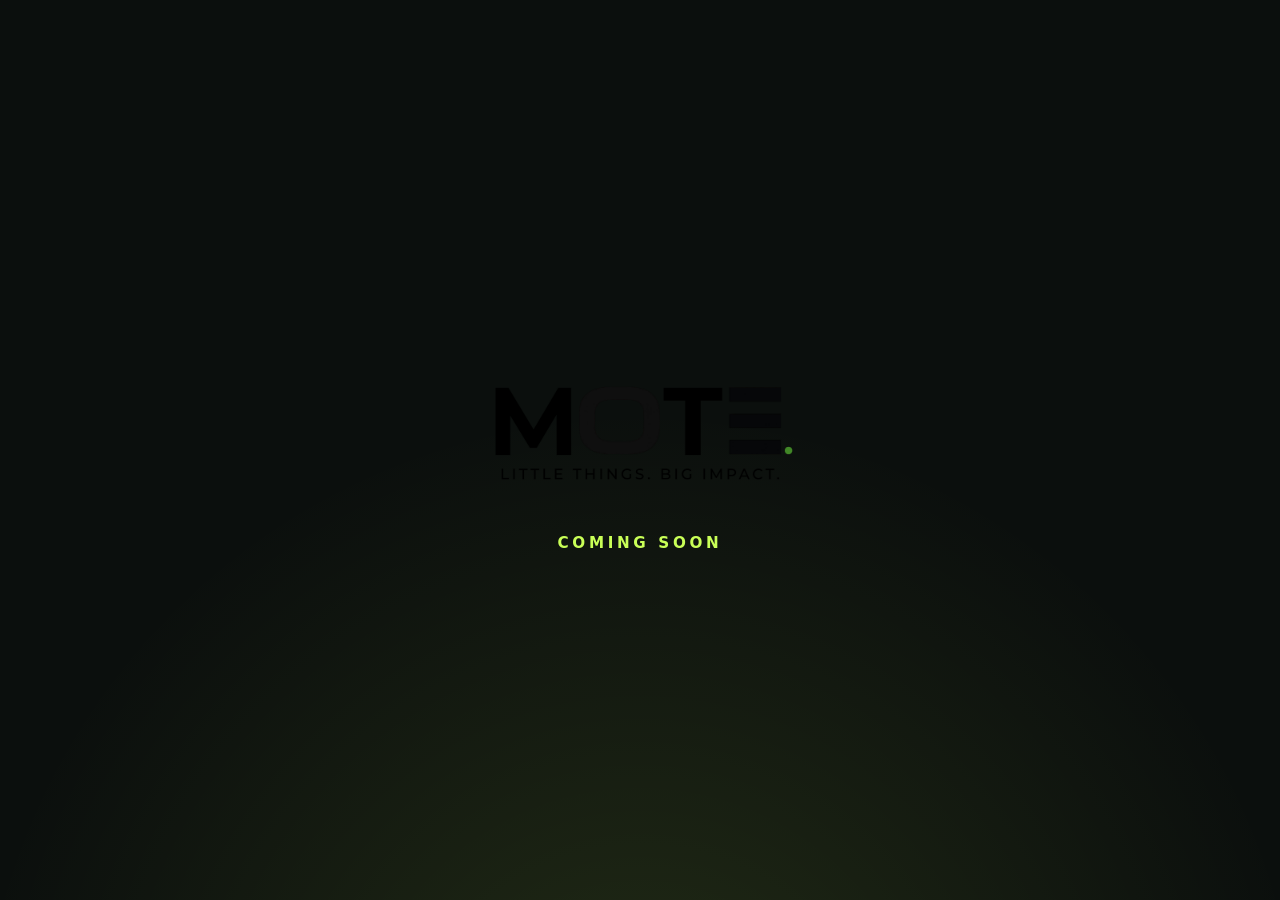
==== index.html @ 4ecca961 "Publish Mote website and grower's guide" ====
<!doctype html>
<html lang="en">
<head>
  <meta charset="utf-8">
  <meta name="viewport" content="width=device-width, initial-scale=1">
  <title>Mote — Coming Soon</title>
  <meta name="description" content="Mote is coming soon.">
  <meta name="theme-color" content="#0b0f0d">
  <link rel="icon" type="image/svg+xml" href="data:image/svg+xml,%3Csvg xmlns='http://www.w3.org/2000/svg' viewBox='0 0 64 64'%3E%3Crect width='64' height='64' rx='13' fill='%230b0f0d'/%3E%3Cpath d='M14 42h15V27h21' fill='none' stroke='%23c9ff57' stroke-width='8' stroke-linecap='square'/%3E%3C/svg%3E">
  <style>
    :root {
      color-scheme: dark;
      --ink: #0b0f0d;
      --paper: #eef2e7;
      --acid: #c9ff57;
    }

    * { box-sizing: border-box; }

    body {
      min-height: 100vh;
      margin: 0;
      display: grid;
      place-items: center;
      overflow: hidden;
      background:
        radial-gradient(circle at 50% 120%, rgba(201,255,87,.12), transparent 42rem),
        var(--ink);
      color: var(--paper);
      font-family: Inter, ui-sans-serif, system-ui, -apple-system, BlinkMacSystemFont, "Segoe UI", sans-serif;
    }

    main {
      width: min(42rem, calc(100% - 3rem));
      padding: 3rem 0;
      text-align: center;
    }

    img {
      display: block;
      width: min(25rem, 82vw);
      height: auto;
      margin: 0 auto 2.25rem;
    }

    p {
      margin: 0;
      color: var(--acid);
      font-size: clamp(.8rem, 2vw, .95rem);
      font-weight: 800;
      letter-spacing: .24em;
      text-transform: uppercase;
    }
  </style>
</head>
<body>
  <main>
    <img src="assets/mote-logo-primary.png" alt="Mote">
    <p>Coming soon</p>
  </main>
</body>
</html>
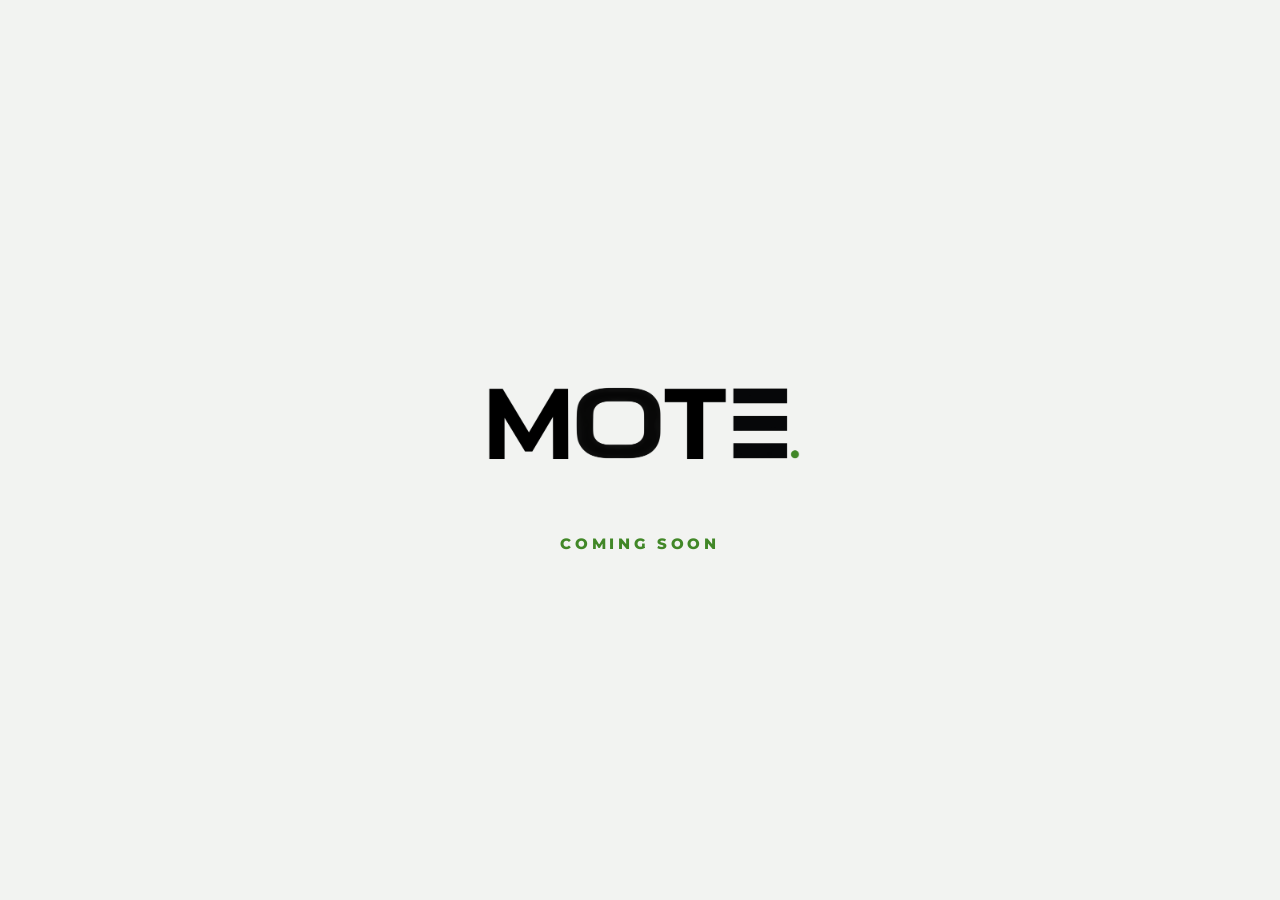
==== commit 2e8c3185: "Apply approved Mote branding, Montserrat and uppercase product names" ====
--- a/index.html
+++ b/index.html
@@ -5,14 +5,17 @@
   <meta name="viewport" content="width=device-width, initial-scale=1">
   <title>Mote — Coming Soon</title>
   <meta name="description" content="Mote is coming soon.">
-  <meta name="theme-color" content="#0b0f0d">
-  <link rel="icon" type="image/svg+xml" href="data:image/svg+xml,%3Csvg xmlns='http://www.w3.org/2000/svg' viewBox='0 0 64 64'%3E%3Crect width='64' height='64' rx='13' fill='%230b0f0d'/%3E%3Cpath d='M14 42h15V27h21' fill='none' stroke='%23c9ff57' stroke-width='8' stroke-linecap='square'/%3E%3C/svg%3E">
+  <meta name="theme-color" content="#080F12">
+  <link rel="icon" type="image/svg+xml" href="data:image/svg+xml,%3Csvg xmlns='http://www.w3.org/2000/svg' viewBox='0 0 64 64'%3E%3Crect width='64' height='64' rx='13' fill='%23080F12'/%3E%3Cpath d='M14 42h15V27h21' fill='none' stroke='%23418727' stroke-width='8' stroke-linecap='square'/%3E%3C/svg%3E">
+  <link rel="preconnect" href="https://fonts.googleapis.com">
+  <link rel="preconnect" href="https://fonts.gstatic.com" crossorigin>
+  <link href="https://fonts.googleapis.com/css2?family=Montserrat:wght@400;500;600;700;800;900&display=swap" rel="stylesheet">
   <style>
     :root {
-      color-scheme: dark;
-      --ink: #0b0f0d;
-      --paper: #eef2e7;
-      --acid: #c9ff57;
+      color-scheme: light;
+      --ink: #080F12;
+      --paper: #080F12;
+      --acid: #418727;
     }
 
     * { box-sizing: border-box; }
@@ -23,11 +26,9 @@
       display: grid;
       place-items: center;
       overflow: hidden;
-      background:
-        radial-gradient(circle at 50% 120%, rgba(201,255,87,.12), transparent 42rem),
-        var(--ink);
+      background: #F2F3F1;
       color: var(--paper);
-      font-family: Inter, ui-sans-serif, system-ui, -apple-system, BlinkMacSystemFont, "Segoe UI", sans-serif;
+      font-family: Montserrat, ui-sans-serif, system-ui, -apple-system, BlinkMacSystemFont, "Segoe UI", sans-serif;
     }
 
     main {
@@ -55,7 +56,7 @@
 </head>
 <body>
   <main>
-    <img src="assets/mote-logo-primary.png" alt="Mote">
+    <img src="assets/mote-logo-soft.png" alt="Mote">
     <p>Coming soon</p>
   </main>
 </body>
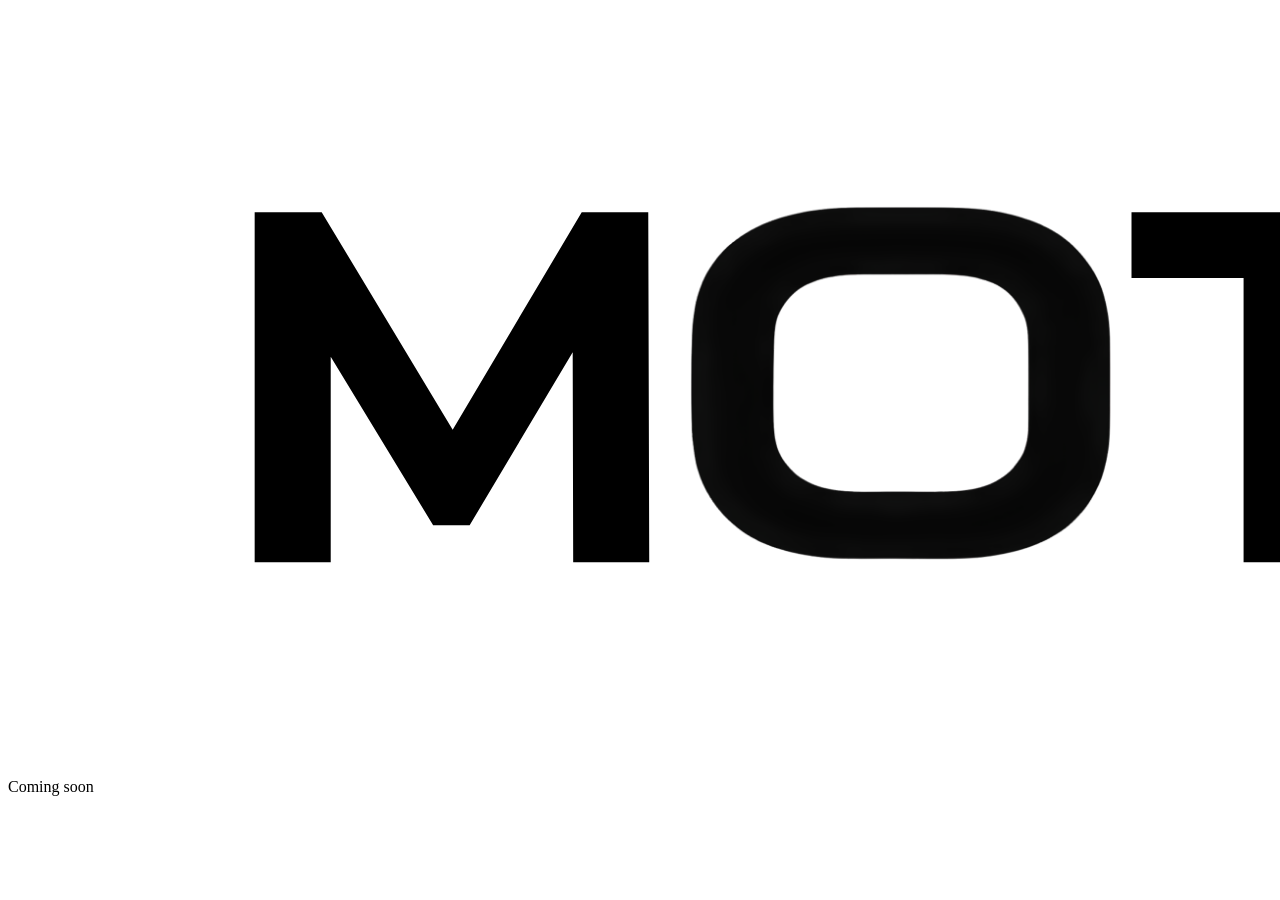
==== commit e1371bf2: "Adopt shared Mote site theme" ====
--- a/index.html
+++ b/index.html
@@ -10,51 +10,9 @@
   <link rel="preconnect" href="https://fonts.googleapis.com">
   <link rel="preconnect" href="https://fonts.gstatic.com" crossorigin>
   <link href="https://fonts.googleapis.com/css2?family=Montserrat:wght@400;500;600;700;800;900&display=swap" rel="stylesheet">
-  <style>
-    :root {
-      color-scheme: light;
-      --ink: #080F12;
-      --paper: #080F12;
-      --acid: #418727;
-    }
-
-    * { box-sizing: border-box; }
-
-    body {
-      min-height: 100vh;
-      margin: 0;
-      display: grid;
-      place-items: center;
-      overflow: hidden;
-      background: #F2F3F1;
-      color: var(--paper);
-      font-family: Montserrat, ui-sans-serif, system-ui, -apple-system, BlinkMacSystemFont, "Segoe UI", sans-serif;
-    }
-
-    main {
-      width: min(42rem, calc(100% - 3rem));
-      padding: 3rem 0;
-      text-align: center;
-    }
-
-    img {
-      display: block;
-      width: min(25rem, 82vw);
-      height: auto;
-      margin: 0 auto 2.25rem;
-    }
-
-    p {
-      margin: 0;
-      color: var(--acid);
-      font-size: clamp(.8rem, 2vw, .95rem);
-      font-weight: 800;
-      letter-spacing: .24em;
-      text-transform: uppercase;
-    }
-  </style>
+  <link rel="stylesheet" href="assets/mote-theme.css">
 </head>
-<body>
+<body class="site-page site-coming-soon theme-light">
   <main>
     <img src="assets/mote-logo-soft.png" alt="Mote">
     <p>Coming soon</p>
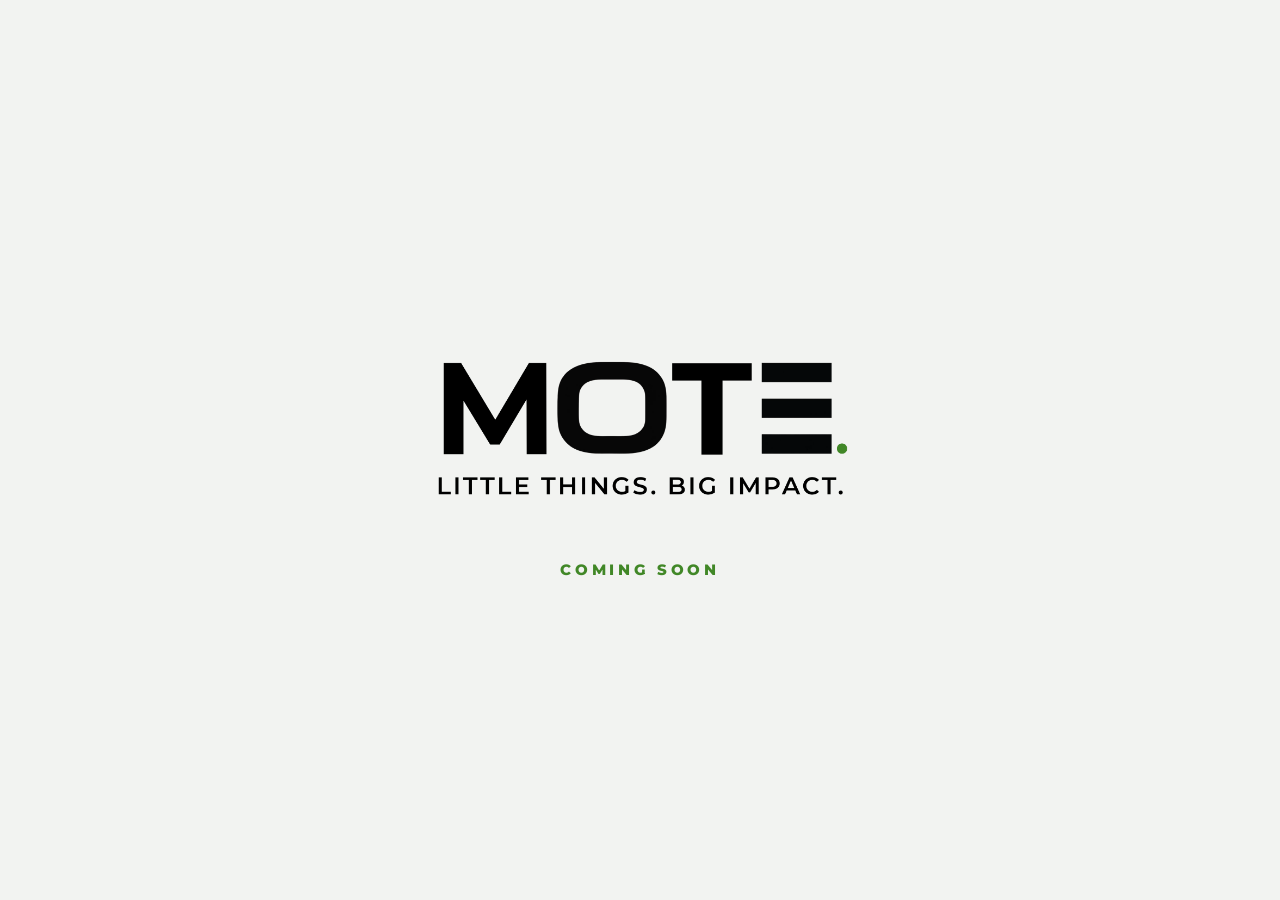
==== commit 853e5d38: "Apply updated Mote brand assets" ====
--- a/index.html
+++ b/index.html
@@ -6,7 +6,7 @@
   <title>Mote — Coming Soon</title>
   <meta name="description" content="Mote is coming soon.">
   <meta name="theme-color" content="#080F12">
-  <link rel="icon" type="image/svg+xml" href="data:image/svg+xml,%3Csvg xmlns='http://www.w3.org/2000/svg' viewBox='0 0 64 64'%3E%3Crect width='64' height='64' rx='13' fill='%23080F12'/%3E%3Cpath d='M14 42h15V27h21' fill='none' stroke='%23418727' stroke-width='8' stroke-linecap='square'/%3E%3C/svg%3E">
+  <link rel="icon" type="image/png" href="assets/mote-favicon.png">
   <link rel="preconnect" href="https://fonts.googleapis.com">
   <link rel="preconnect" href="https://fonts.gstatic.com" crossorigin>
   <link href="https://fonts.googleapis.com/css2?family=Montserrat:wght@400;500;600;700;800;900&display=swap" rel="stylesheet">
@@ -14,7 +14,7 @@
 </head>
 <body class="site-page site-coming-soon theme-light">
   <main>
-    <img src="assets/mote-logo-soft.png" alt="Mote">
+    <img src="assets/mote-logo-complete.png" alt="Mote — Little things. Big impact.">
     <p>Coming soon</p>
   </main>
 </body>
--- a/assets/mote-theme.css
+++ b/assets/mote-theme.css
@@ -0,0 +1,518 @@
+:root {
+      color-scheme: light;
+      --mote-ink: #080F12;
+      --mote-green: #418727;
+      --mote-white: #FFFFFF;
+      --mote-soft-white: #F2F3F1;
+      --ink: var(--mote-ink);
+      --panel: var(--mote-white);
+      --panel-2: var(--mote-white);
+      --paper: var(--mote-ink);
+      --muted: #4d595e;
+      --line: #dce1df;
+      --acid: var(--mote-green);
+      --acid-soft: #e9efe5;
+      --white: var(--mote-ink);
+      --max: 1180px;
+      --radius: 1rem;
+    }
+
+    * { box-sizing: border-box; }
+    html { scroll-behavior: smooth; scroll-padding-top: 5rem; }
+    body {
+      margin: 0;
+      background: var(--mote-soft-white);
+      color: var(--paper);
+      font-family: Montserrat, ui-sans-serif, system-ui, -apple-system, BlinkMacSystemFont, "Segoe UI", sans-serif;
+      font-size: 1rem;
+      line-height: 1.65;
+    }
+
+    a { color: inherit; }
+    strong { color: var(--white); }
+    ::selection { background: var(--acid); color: var(--ink); }
+
+    .topbar {
+      position: sticky;
+      top: 0;
+      z-index: 10;
+      border-bottom: 1px solid rgba(11,15,13,.28);
+      background: rgba(65,135,39,.94);
+      backdrop-filter: blur(14px);
+    }
+
+    .topbar-inner {
+      width: min(var(--max), calc(100% - 2rem));
+      min-height: 4rem;
+      margin: auto;
+      display: flex;
+      align-items: center;
+      justify-content: space-between;
+      gap: 1rem;
+    }
+
+    .brand {
+      display: inline-flex;
+      align-items: center;
+      gap: .8rem;
+      text-decoration: none;
+      color: var(--ink);
+      font-size: .82rem;
+      font-weight: 800;
+      letter-spacing: .13em;
+      text-transform: uppercase;
+      white-space: nowrap;
+    }
+
+    .brand-logo {
+      display: block;
+      width: 7.4rem;
+      height: 2rem;
+      object-fit: contain;
+      object-position: left center;
+    }
+
+    .quick-nav {
+      display: flex;
+      gap: .25rem;
+      overflow-x: auto;
+      scrollbar-width: none;
+    }
+
+    .quick-nav::-webkit-scrollbar { display: none; }
+    .quick-nav a {
+      padding: .45rem .7rem;
+      border-radius: 999px;
+      color: rgba(11,15,13,.72);
+      text-decoration: none;
+      font-size: .82rem;
+      font-weight: 700;
+      white-space: nowrap;
+    }
+    .quick-nav a:hover,
+    .quick-nav a:focus-visible,
+    .quick-nav a.active {
+      color: var(--paper);
+      background: var(--ink);
+      outline: none;
+    }
+
+    main {
+      width: min(var(--max), calc(100% - 2rem));
+      margin: 0 auto;
+    }
+
+    .hero {
+      min-height: calc(100vh - 4rem);
+      padding: clamp(3rem, 8vw, 7rem) 0 4rem;
+      display: grid;
+      grid-template-columns: minmax(0, 1.15fr) minmax(20rem, .85fr);
+      gap: clamp(2rem, 6vw, 6rem);
+      align-items: center;
+    }
+
+    .eyebrow {
+      margin: 0 0 1rem;
+      color: var(--acid);
+      font-size: .78rem;
+      font-weight: 850;
+      letter-spacing: .17em;
+      text-transform: uppercase;
+    }
+
+    h1, h2, h3 {
+      margin-top: 0;
+      color: var(--white);
+      line-height: 1.02;
+      letter-spacing: -.045em;
+    }
+
+    h1 {
+      max-width: 9ch;
+      margin-bottom: 1.25rem;
+      font-size: clamp(3.6rem, 9vw, 7.7rem);
+      font-weight: 900;
+    }
+
+    h1 span { color: var(--acid); }
+    h2 { margin-bottom: 1rem; font-size: clamp(2.1rem, 5vw, 4.2rem); }
+    h3 { font-size: 1.35rem; letter-spacing: -.02em; }
+
+    .lede {
+      max-width: 42rem;
+      margin: 0;
+      color: #c5cec2;
+      font-size: clamp(1.08rem, 2vw, 1.28rem);
+    }
+
+    .step-stack {
+      border: 1px solid var(--line);
+      background: rgba(18,24,20,.84);
+      box-shadow: 0 2rem 5rem rgba(0,0,0,.32);
+    }
+
+    .step {
+      position: relative;
+      padding: 1.4rem 1.5rem 1.5rem 5rem;
+      min-height: 7.4rem;
+    }
+    .step + .step { border-top: 1px solid var(--line); }
+    .step-number {
+      position: absolute;
+      left: 1.4rem;
+      top: 1.55rem;
+      width: 2.35rem;
+      height: 2.35rem;
+      display: grid;
+      place-items: center;
+      border: 1px solid var(--acid);
+      color: var(--acid);
+      font-weight: 900;
+    }
+    .step small {
+      display: block;
+      color: var(--muted);
+      font-weight: 750;
+      text-transform: uppercase;
+      letter-spacing: .08em;
+    }
+    .step b {
+      display: block;
+      margin: .2rem 0;
+      color: var(--white);
+      font-size: 1.45rem;
+    }
+    .step p { margin: 0; color: var(--muted); }
+
+    .flip-band {
+      padding: .9rem 1.4rem;
+      display: flex;
+      align-items: center;
+      justify-content: space-between;
+      gap: 1rem;
+      background: var(--acid);
+      color: var(--ink);
+      font-weight: 850;
+    }
+    .flip-band span:last-child { font-size: 1.25rem; }
+
+    .section {
+      padding: clamp(4.5rem, 9vw, 8rem) 0;
+      border-top: 1px solid var(--line);
+    }
+
+    .section-grid {
+      display: grid;
+      grid-template-columns: minmax(13rem, .42fr) minmax(0, 1fr);
+      gap: clamp(2rem, 7vw, 7rem);
+    }
+
+    .section-label {
+      position: sticky;
+      top: 6rem;
+      align-self: start;
+    }
+    .section-label .index {
+      display: block;
+      margin-bottom: 1rem;
+      color: var(--acid);
+      font-size: .8rem;
+      font-weight: 850;
+      letter-spacing: .15em;
+    }
+    .section-label h2 { font-size: clamp(2rem, 4vw, 3.4rem); }
+    .section-label p { color: var(--muted); }
+
+    .prose { max-width: 48rem; }
+    .prose > p:first-child { margin-top: 0; }
+    .prose p { color: #c1cbc0; }
+    .schedule-grid + .prose,
+    .cycle + .prose { margin-top: 1.5rem; }
+    .prose .pull {
+      margin: 2rem 0;
+      padding: 1.2rem 1.4rem;
+      border-left: 4px solid var(--acid);
+      background: var(--acid-soft);
+      color: var(--white);
+      font-size: 1.15rem;
+      font-weight: 750;
+    }
+
+    .schedule-grid {
+      display: grid;
+      grid-template-columns: repeat(2, minmax(0, 1fr));
+      gap: 1rem;
+    }
+    .schedule-card {
+      padding: clamp(1.3rem, 3vw, 2rem);
+      border: 1px solid var(--line);
+      background: var(--panel);
+    }
+    .schedule-card.primary {
+      border-color: rgba(65,135,39,.7);
+      background: linear-gradient(145deg, rgba(65,135,39,.1), var(--panel) 52%);
+    }
+    .kicker {
+      color: var(--acid);
+      font-size: .75rem;
+      font-weight: 850;
+      letter-spacing: .13em;
+      text-transform: uppercase;
+    }
+
+    .timeline {
+      margin: 1.5rem 0 0;
+      padding: 0;
+      list-style: none;
+    }
+    .timeline li {
+      display: grid;
+      grid-template-columns: 4.8rem 1fr;
+      gap: 1rem;
+      padding: .8rem 0;
+      border-top: 1px solid var(--line);
+    }
+    .timeline time {
+      color: var(--acid);
+      font-weight: 850;
+    }
+
+    .cycle {
+      margin-top: 1.5rem;
+      display: grid;
+      grid-template-columns: 1fr auto 1fr auto 1fr;
+      align-items: center;
+      gap: .65rem;
+    }
+    .cycle-node {
+      min-height: 6.5rem;
+      padding: 1rem;
+      display: grid;
+      align-content: center;
+      border: 1px solid var(--line);
+      background: var(--panel-2);
+    }
+    .cycle-node small { color: var(--muted); }
+    .cycle-arrow { color: var(--acid); font-size: 1.3rem; }
+
+    .product-grid,
+    .rules {
+      display: grid;
+      grid-template-columns: repeat(2, minmax(0, 1fr));
+      gap: 1rem;
+    }
+    .product,
+    .rule {
+      padding: 1.5rem;
+      border: 1px solid var(--line);
+      background: var(--panel);
+    }
+    .product .number {
+      color: var(--acid);
+      font-size: .8rem;
+      font-weight: 900;
+      letter-spacing: .12em;
+      text-transform: uppercase;
+    }
+    .product h3 { margin: .35rem 0 1rem; font-size: 2rem; }
+    .product p:last-child, .rule p:last-child { margin-bottom: 0; }
+    .rule h3 { margin-bottom: .65rem; }
+    .rule p { color: var(--muted); }
+    .rule.wide { grid-column: 1 / -1; }
+    .rule.acid {
+      background: var(--acid);
+      border-color: var(--acid);
+      color: var(--ink);
+    }
+    .rule.acid h3,
+    .rule.acid p,
+    .rule.acid strong { color: var(--ink); }
+
+    .mother {
+      position: relative;
+      overflow: hidden;
+      padding: clamp(1.5rem, 4vw, 3rem);
+      border: 1px solid var(--line);
+      background: var(--panel);
+    }
+    .mother::after {
+      content: "01 / 02";
+      position: absolute;
+      right: -1rem;
+      bottom: -2.4rem;
+      color: rgba(65,135,39,.06);
+      font-size: clamp(5rem, 14vw, 11rem);
+      font-weight: 950;
+      letter-spacing: -.08em;
+      pointer-events: none;
+    }
+    .mother p, .mother ol { position: relative; z-index: 1; }
+    .mother ol { padding-left: 1.25rem; }
+    .mother li { padding: .35rem 0; }
+
+    .faq-list { border-top: 1px solid var(--line); }
+    details { border-bottom: 1px solid var(--line); }
+    summary {
+      padding: 1.25rem 3rem 1.25rem 0;
+      cursor: pointer;
+      color: var(--white);
+      font-size: 1.05rem;
+      font-weight: 800;
+      list-style: none;
+      position: relative;
+    }
+    summary::-webkit-details-marker { display: none; }
+    summary::after {
+      content: "+";
+      position: absolute;
+      right: .35rem;
+      top: 1rem;
+      color: var(--acid);
+      font-size: 1.5rem;
+      font-weight: 500;
+    }
+    details[open] summary::after { content: "−"; }
+    details p { margin: -.35rem 3rem 1.4rem 0; color: var(--muted); }
+
+    .limits {
+      display: grid;
+      grid-template-columns: repeat(3, minmax(0, 1fr));
+      gap: 1rem;
+    }
+    .limit {
+      padding: 1.25rem;
+      border-top: 3px solid var(--acid);
+      background: var(--panel);
+    }
+
+    footer {
+      width: min(var(--max), calc(100% - 2rem));
+      margin: 0 auto;
+      padding: 2rem 0 3rem;
+      border-top: 1px solid var(--line);
+      color: var(--muted);
+      font-size: .86rem;
+    }
+
+    @media (max-width: 860px) {
+      .hero { min-height: auto; grid-template-columns: 1fr; }
+      .section-grid { grid-template-columns: 1fr; }
+      .section-label { position: static; }
+      .section-label p { max-width: 38rem; }
+      .quick-nav { max-width: 67vw; }
+    }
+
+    @media (max-width: 640px) {
+      .topbar-inner { width: min(100% - 1rem, var(--max)); }
+      .brand span:last-child { display: none; }
+      main, footer { width: min(100% - 1.25rem, var(--max)); }
+      h1 { font-size: clamp(3.2rem, 18vw, 5rem); }
+      .hero { padding-top: 3.5rem; }
+      .schedule-grid,
+      .product-grid,
+      .rules,
+      .limits { grid-template-columns: 1fr; }
+      .cycle { grid-template-columns: 1fr; }
+      .cycle-arrow { transform: rotate(90deg); justify-self: center; }
+      .quick-nav a { font-size: .75rem; padding-inline: .6rem; }
+      .step { padding-left: 4.5rem; }
+    }
+
+    @media (prefers-reduced-motion: reduce) {
+      html { scroll-behavior: auto; }
+    }
+
+    @media print {
+      :root { color-scheme: light; }
+      body { background: white; color: #111; }
+      .topbar { display: none; }
+      main, footer { width: 100%; }
+      .hero { min-height: auto; padding: 2rem 0; grid-template-columns: 1fr 1fr; }
+      .section { padding: 2rem 0; break-inside: avoid; }
+      .section-label { position: static; }
+      .step-stack, .schedule-card, .product, .rule, .mother, .limit { box-shadow: none; }
+    }
+
+    /* Mote brand: light reading surfaces, dark hero, green accents. */
+    .topbar { background: rgba(242,243,241,.97); border-color: var(--line); }
+    .quick-nav a { color: #080F12; }
+    .quick-nav a:hover, .quick-nav a:focus-visible, .quick-nav a.active { background: #418727; color: #FFFFFF; }
+    .brand-logo { width: 9rem; height: 3.4rem; }
+    .hero {
+      position: relative; isolation: isolate; min-height: auto;
+      display: block; padding: clamp(3rem,7vw,5rem) 0;
+      color: #FFFFFF;
+    }
+    .hero::before { content: ""; position: absolute; inset: 0 calc((min(1180px, 100vw - 2rem) - 100vw)/2); background: #080F12; z-index: -1; }
+    h1 { max-width: 24ch; font-size: clamp(2rem,4.7vw,4.2rem); line-height: 1.12; overflow-wrap: anywhere; }
+    .hero h1, .hero h1 span { color: #FFFFFF; }
+    .hero .eyebrow { display: inline-block; background: #418727; color: #FFFFFF; padding: .4rem .8rem; }
+    .lede { color: #F2F3F1; max-width: 52rem; }
+    .step-stack { display: none; }
+    .section { padding: clamp(3rem,6vw,5rem) 0; }
+    .prose p { color: #344249; }
+    .prose .pull { color: #080F12; }
+    .schedule-card, .product, .rule, .mother, .limit, .cycle-node { border-radius: .65rem; }
+    .schedule-card.primary { background: #FFFFFF; border-color: #dce1df; }
+    .rule.acid { background: #418727; }
+    .rule.acid h3, .rule.acid p, .rule.acid strong { color: #FFFFFF; }
+    .mother::after { color: rgba(65,135,39,.06); }
+    .footer-brand { display: flex; justify-content: center; align-items: center; gap: 2rem; padding: 1rem 0 2rem; }
+    .footer-brand .footer-logo { width: 10rem; height: auto; }
+    .footer-brand .footer-tagline { width: min(22rem,55%); height: auto; }
+    @media (max-width:640px) {
+      .topbar-inner { flex-wrap: wrap; justify-content: center; padding: .35rem 0; }
+      .quick-nav { max-width: 100%; width: 100%; justify-content: center; }
+      .hero::before { inset-inline: -.625rem; }
+      .footer-brand { flex-direction: column; gap: .25rem; }
+      .footer-brand .footer-tagline { width: min(22rem,100%); }
+    }
+    @media print { .hero::before { display:none; } .hero h1,.hero h1 span,.lede { color:#080F12; } }
+
+/* Reusable site-wide surface themes and components */
+.theme-light { background: #F2F3F1; color: #080F12; }
+.theme-dark { background: #080F12; color: #FFFFFF; }
+.theme-green { background: #418727; color: #FFFFFF; }
+.theme-dark :is(h1,h2,h3,strong), .theme-green :is(h1,h2,h3,strong) { color: #FFFFFF; }
+
+.site-shell { width: min(var(--max), calc(100% - 2rem)); margin-inline: auto; }
+.site-kicker {
+  display: inline-flex; align-items: center; min-height: 2rem; padding: .35rem .75rem;
+  background: #418727; color: #FFFFFF; font-size: .75rem; font-weight: 800;
+  letter-spacing: .14em; text-transform: uppercase;
+}
+.site-hero { padding: clamp(3rem, 7vw, 6rem) 0; }
+.site-hero__title { max-width: 22ch; font-size: clamp(2.4rem, 6vw, 5.5rem); }
+.site-section { padding: clamp(3rem, 7vw, 6rem) 0; }
+.site-grid { display: grid; grid-template-columns: repeat(12, minmax(0, 1fr)); gap: 1rem; }
+.site-card {
+  padding: clamp(1.25rem, 3vw, 2rem); border: 1px solid #dce1df;
+  border-radius: .65rem; background: #FFFFFF; color: #080F12;
+}
+.site-button {
+  display: inline-flex; align-items: center; justify-content: center; min-height: 3rem;
+  padding: .7rem 1.1rem; border: 1px solid #418727; border-radius: 999px;
+  background: #418727; color: #FFFFFF; font-weight: 800; text-decoration: none;
+}
+.site-button--outline { background: transparent; color: #418727; }
+.site-footer {
+  width: min(var(--max), calc(100% - 2rem)); margin-inline: auto;
+  padding: 2rem 0 3rem; border-top: 1px solid #dce1df;
+}
+
+/* Minimal launch page built from the same theme */
+.site-coming-soon {
+  min-height: 100vh; display: grid; place-items: center; overflow: hidden;
+  background: #F2F3F1; color: #080F12;
+}
+.site-coming-soon main { width: min(42rem, calc(100% - 3rem)); padding: 3rem 0; text-align: center; }
+.site-coming-soon main img { display: block; width: min(34rem, 88vw); height: auto; margin: 0 auto 2.25rem; }
+.site-coming-soon main p {
+  margin: 0; color: #418727; font-size: clamp(.8rem, 2vw, .95rem);
+  font-weight: 800; letter-spacing: .24em; text-transform: uppercase;
+}
+
+@media (max-width: 640px) {
+  .site-shell, .site-footer { width: min(100% - 1.25rem, var(--max)); }
+  .site-grid { grid-template-columns: 1fr; }
+}
